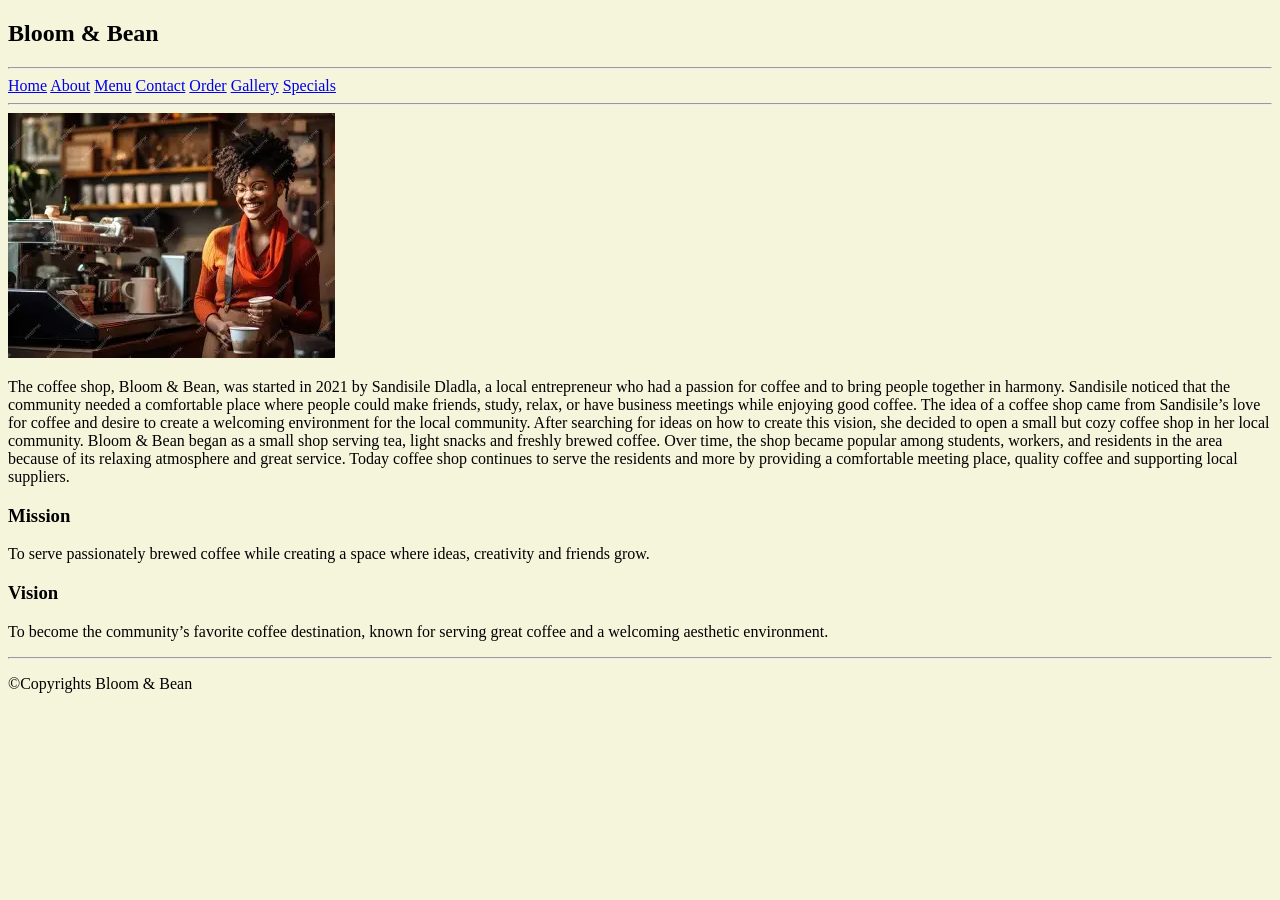
==== about.html @ e65af962 "I added 3 additional images" ====
<!DOCTYPE html>
<html lang="en">
<head>
    <meta charset="UTF-8">
    <meta name="viewport" content="width=device-width, initial-scale=1.0">
    <title>About</title>
</head>
<body style="background-color: beige;">
     <!--This is my header it should be the same on all pages-->
    <header>
        <nav>
            <h1>Bloom & Bean</h1>
            <hr>
            <a href="index.html">Home</a>
            <a href="about.html">About</a>
            <a href="menu.html">Menu</a>
            <a href="contact.html">Contact</a>
            <a href="order.html">Order</a>
            <a href="gallery.html">Gallery</a>
            <a href="specials.html">Specials</a>
            <hr>
        </nav>
    </header>

    <main>
        <img src="images/OwnerOfCoffeeShop.webp" alt="Owner of coffee shop">
        
        <p>The coffee shop, Bloom & Bean, was started in 2021 by Sandisile Dladla, a local entrepreneur who had a passion for coffee and to bring people together in harmony. Sandisile noticed that the community needed a comfortable place where people could make friends, study, relax, or have business meetings while enjoying good coffee.   
        The idea of a coffee shop came from Sandisile’s love for coffee and desire to create a welcoming environment for the local community. After searching for ideas on how to create this vision, she decided to open a small but cozy coffee shop in her local community.  
        Bloom & Bean began as a small shop serving tea, light snacks and freshly brewed coffee. Over time, the shop became popular among students, workers, and residents in the area because of its relaxing atmosphere and great service. 
       Today coffee shop continues to serve the residents and more by providing a comfortable meeting place, quality coffee and supporting local suppliers. </p>
    
       <h3>Mission</h3>
       <p>To serve passionately brewed coffee while creating a space where ideas, creativity and friends grow.</p>

       <h3>Vision</h3>
       <p>To become the community’s favorite coffee destination, known for serving great coffee and a welcoming aesthetic environment.</p>
    </main>

    <!--This is my footer it should be the same on all pages-->
    <footer>
        <hr>
        <p>&copy;Copyrights Bloom & Bean</p>
    </footer>

    
</body>
</html>
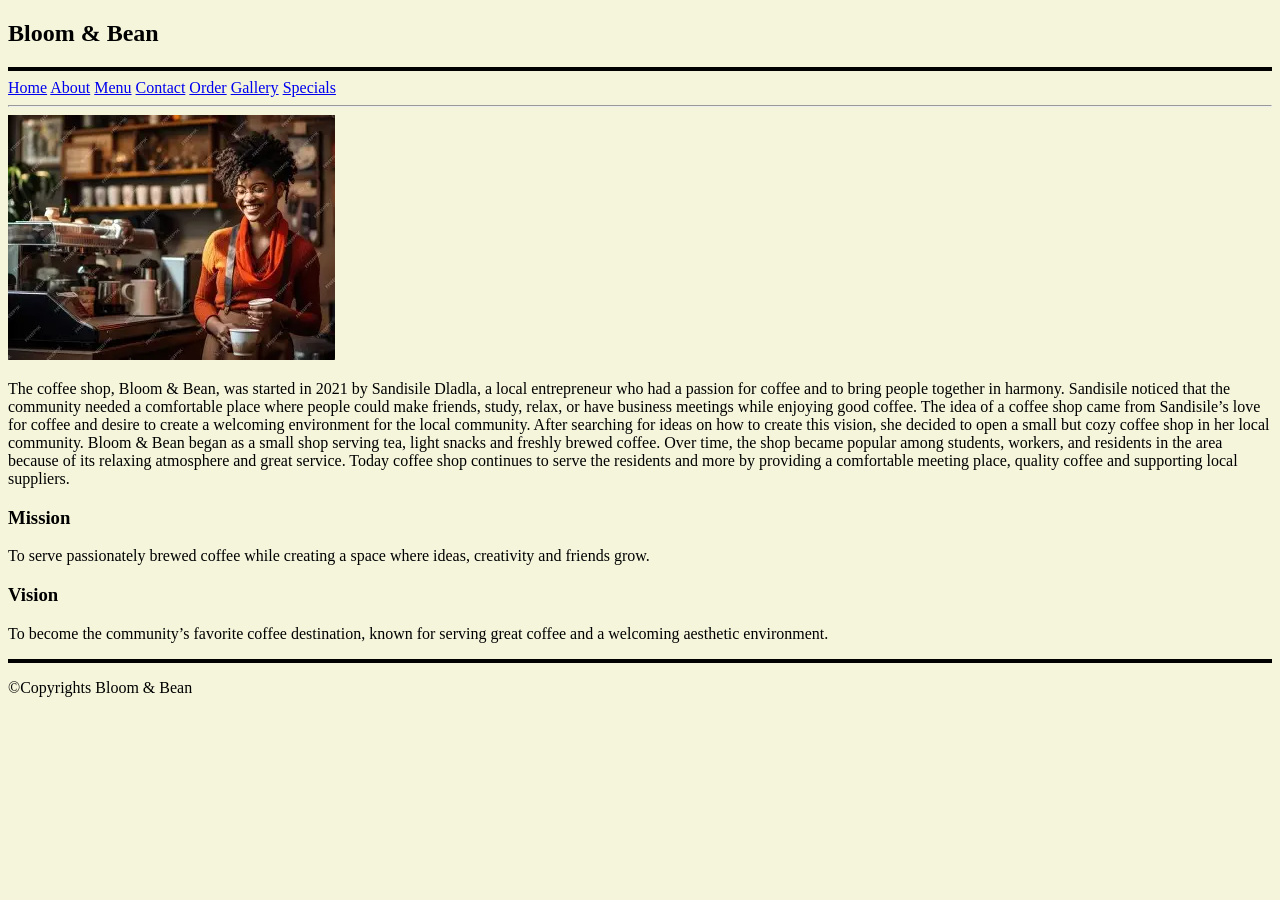
==== commit 5822ed2d: "Changed <hr> to solid black  on all pages" ====
--- a/about.html
+++ b/about.html
@@ -10,7 +10,7 @@
     <header>
         <nav>
             <h1>Bloom & Bean</h1>
-            <hr>
+            <hr style="border: 2px solid black;">
             <a href="index.html">Home</a>
             <a href="about.html">About</a>
             <a href="menu.html">Menu</a>
@@ -39,7 +39,7 @@
 
     <!--This is my footer it should be the same on all pages-->
     <footer>
-        <hr>
+        <hr style="border: 2px solid black;">
         <p>&copy;Copyrights Bloom & Bean</p>
     </footer>
 
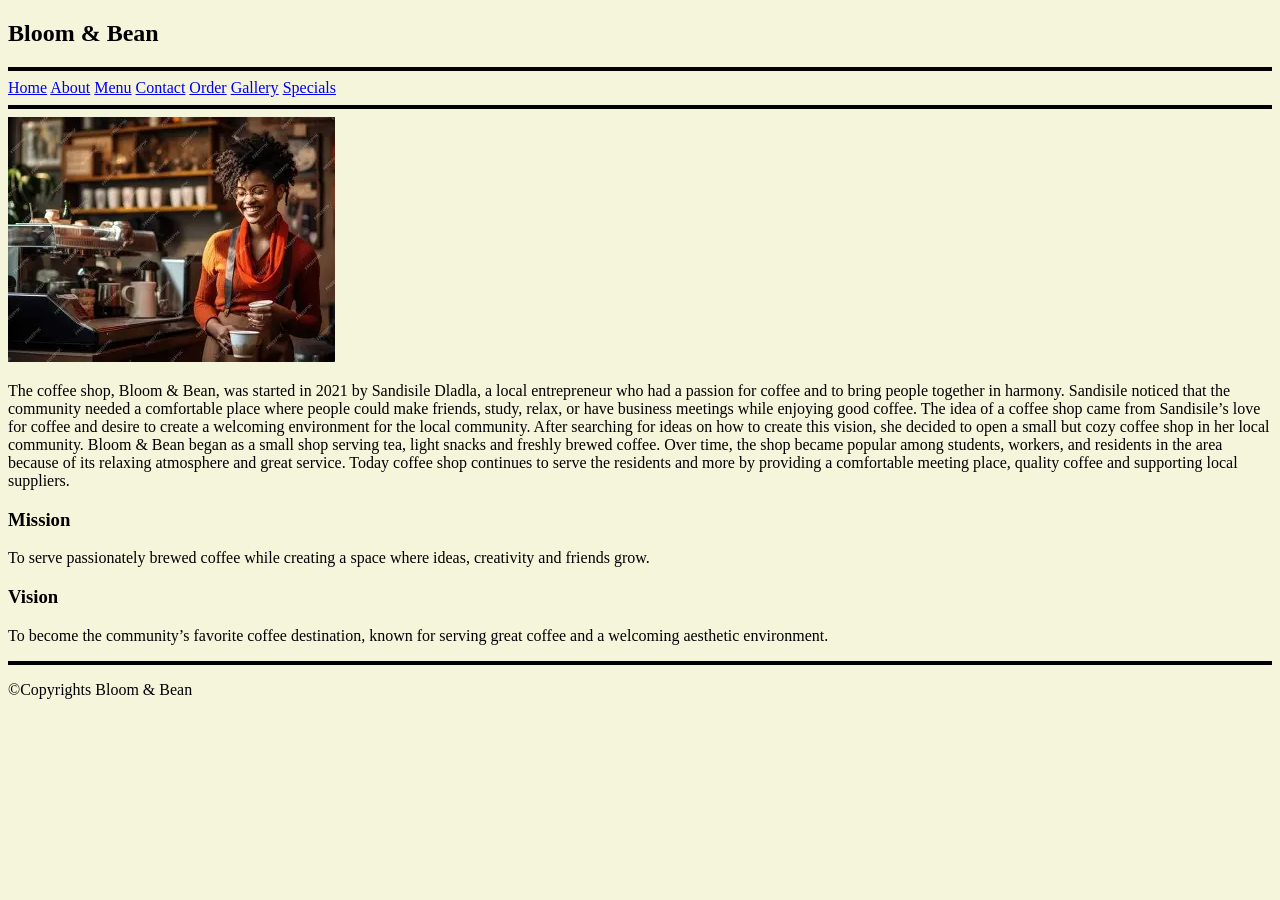
==== commit e08ef221: "I removed <hr> in between sections" ====
--- a/about.html
+++ b/about.html
@@ -18,7 +18,7 @@
             <a href="order.html">Order</a>
             <a href="gallery.html">Gallery</a>
             <a href="specials.html">Specials</a>
-            <hr>
+            <hr style="border: 2px solid black;">
         </nav>
     </header>
 
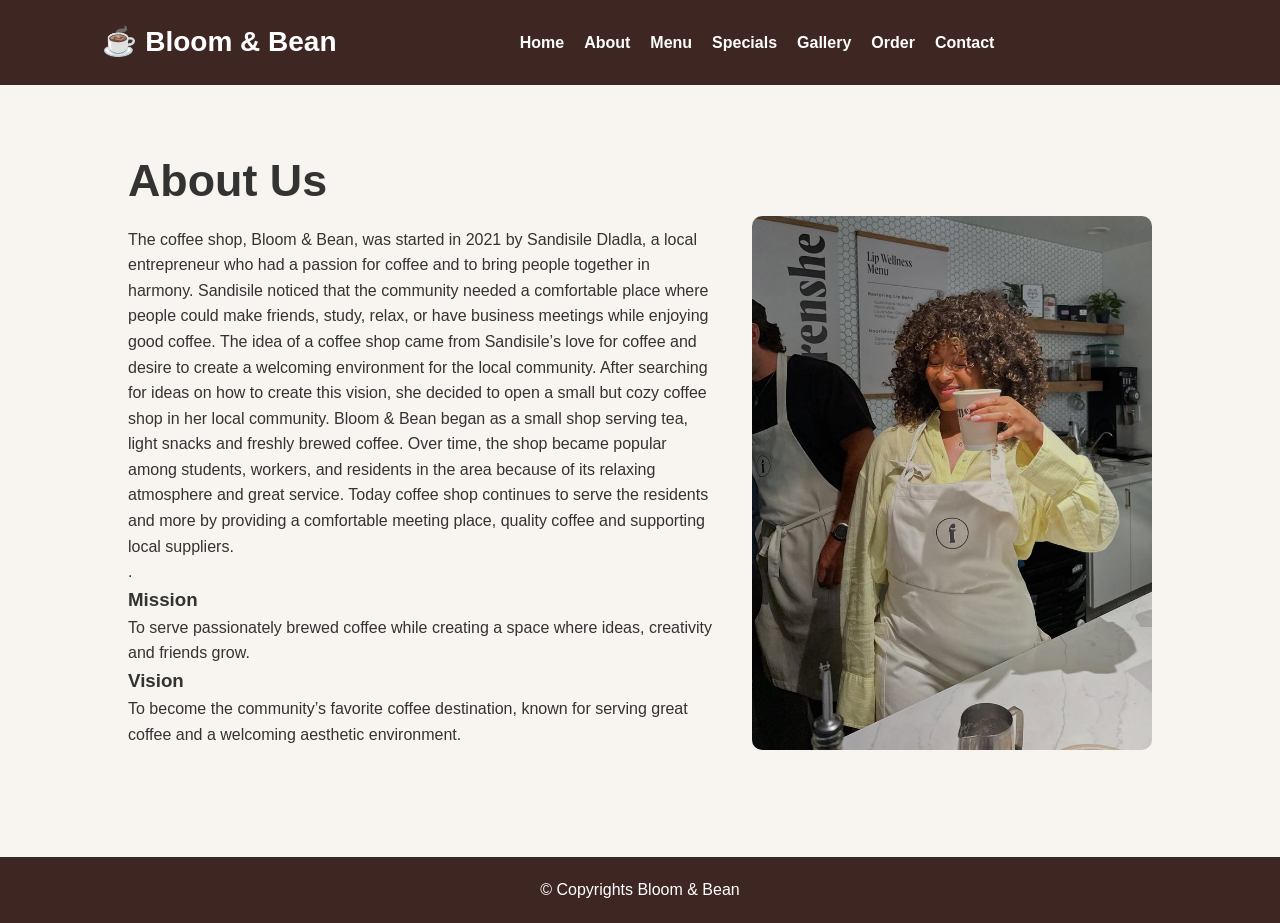
==== commit a365cd4f: "restored readme file" ====
--- a/about.html
+++ b/about.html
@@ -3,46 +3,56 @@
 <head>
     <meta charset="UTF-8">
     <meta name="viewport" content="width=device-width, initial-scale=1.0">
-    <title>About</title>
+    <title>About Us - Coffee Haven</title>
+    <link rel="stylesheet" href="css/style.css">
+    
+  
 </head>
-<body style="background-color: beige;">
-     <!--This is my header it should be the same on all pages-->
+<body>
+
     <header>
-        <nav>
-            <h1>Bloom & Bean</h1>
-            <hr style="border: 2px solid black;">
-            <a href="index.html">Home</a>
-            <a href="about.html">About</a>
-            <a href="menu.html">Menu</a>
-            <a href="contact.html">Contact</a>
-            <a href="order.html">Order</a>
-            <a href="gallery.html">Gallery</a>
-            <a href="specials.html">Specials</a>
-            <hr style="border: 2px solid black;">
-        </nav>
+    <nav class="navbar"> <!-- same navbar as index.html --> 
+        <div class="logo">☕ Bloom & Bean</div>
+        <ul class="nav-links">
+            <li><a href="index.html">Home</a></li>
+            <li><a href="about.html">About</a></li>
+            <li><a href="menu.html">Menu</a></li>
+            <li><a href="specials.html">Specials</a></li>
+            <li><a href="gallery.html">Gallery</a></li>
+            <li><a href="order.html">Order</a></li>
+            <li><a href="contact.html">Contact</a></li>
+        </ul>
+        <div class="menu-btn"><i class="fas fa-bars"></i></div>
+    </nav>
     </header>
 
-    <main>
-        <img src="images/OwnerOfCoffeeShop.webp" alt="Owner of coffee shop">
-        
-        <p>The coffee shop, Bloom & Bean, was started in 2021 by Sandisile Dladla, a local entrepreneur who had a passion for coffee and to bring people together in harmony. Sandisile noticed that the community needed a comfortable place where people could make friends, study, relax, or have business meetings while enjoying good coffee.   
+
+<main>
+    <section class="about section-padding">
+        <h2>About Us</h2>
+        <div class="about-container">
+            <div class="about-text">
+                <p>The coffee shop, Bloom & Bean, was started in 2021 by Sandisile Dladla, a local entrepreneur who had a passion for coffee and to bring people together in harmony. Sandisile noticed that the community needed a comfortable place where people could make friends, study, relax, or have business meetings while enjoying good coffee.   
         The idea of a coffee shop came from Sandisile’s love for coffee and desire to create a welcoming environment for the local community. After searching for ideas on how to create this vision, she decided to open a small but cozy coffee shop in her local community.  
         Bloom & Bean began as a small shop serving tea, light snacks and freshly brewed coffee. Over time, the shop became popular among students, workers, and residents in the area because of its relaxing atmosphere and great service. 
        Today coffee shop continues to serve the residents and more by providing a comfortable meeting place, quality coffee and supporting local suppliers. </p>
-    
-       <h3>Mission</h3>
-       <p>To serve passionately brewed coffee while creating a space where ideas, creativity and friends grow.</p>
+              .</p>
+              <h3>Mission</h3>
+                <p>To serve passionately brewed coffee while creating a space where ideas, creativity and friends grow.</p>
 
-       <h3>Vision</h3>
-       <p>To become the community’s favorite coffee destination, known for serving great coffee and a welcoming aesthetic environment.</p>
+                <h3>Vision</h3>
+                <p>To become the community’s favorite coffee destination, known for serving great coffee and a welcoming aesthetic environment.</p>
+            </div>
+            <div class="about-image">
+                <img src="images/coffeeshopownerholdingcoffee.jpg" alt="Our Cafe Owner" width="400px">
+            </div>
+        </div>
+    </section>
     </main>
 
-    <!--This is my footer it should be the same on all pages-->
     <footer>
-        <hr style="border: 2px solid black;">
-        <p>&copy;Copyrights Bloom & Bean</p>
+        <p>&copy; Copyrights Bloom & Bean</p>
     </footer>
 
-    
 </body>
 </html>
--- a/css/style.css
+++ b/css/style.css
@@ -0,0 +1,428 @@
+/* RESET */
+
+*{
+    margin:0;
+    padding:0;
+    box-sizing:border-box;
+    font-family: Arial, Helvetica, sans-serif;
+}
+
+/* DEFAULT STYLES */
+:root {
+    --primary: #3e2723;
+    --accent: #8b5e3c;
+    --light: #f8f4ef;
+}
+
+
+/* BODY */
+
+body{
+    font-family: 'Poppins', Arial, sans-serif;
+    background-color:#f8f4ef;
+    color:#333;
+    line-height:1.6;
+}
+
+/* NAVBAR */
+
+.navbar{
+    display:flex;
+    justify-content:space-between;
+    align-items:center;
+    padding:20px 8%;
+    background-color:#3e2723;
+    position:sticky;
+    top:0;
+    z-index:1000;
+}
+
+.logo{
+    color:white;
+    font-size:28px;
+    font-weight:bold;
+}
+
+.nav-links{
+    display:flex;
+    list-style:none;
+    gap:20px;
+}
+
+.nav-links a{
+    text-decoration:none;
+    color:white;
+    font-weight:bold;
+    transition:0.3s;
+}
+
+.nav-links a:hover{
+    color:#d7b899;
+}
+
+/* HERO SECTION */
+
+.hero{
+    display:flex;
+    justify-content:center;
+    align-items:center;
+    padding:80px 20px;
+    background:#f8f4ef;
+}
+
+.hero-content{
+    background:#4b3b36;
+    color:white;
+    text-align:center;
+    padding:40px;
+    border-radius:15px;
+    max-width:800px;
+    width:100%;
+}
+
+.hero-image{
+    width:300px;
+    border-radius:12px;
+    margin-bottom:20px;
+}
+
+.hero h1{
+    font-size:45px;
+    margin-bottom:20px;
+}
+
+.hero p{
+    font-size:18px;
+    margin-bottom:25px;
+}
+
+.btn{
+    display:inline-block;
+    padding:12px 25px;
+    background:#8b5e3c;
+    color:white;
+    text-decoration:none;
+    border-radius:6px;
+    transition:0.3s;
+}
+
+.btn:hover{
+    background:#6f4e37;
+}
+
+/* BUTTON */
+
+.btn{
+    display:inline-block;
+    background:#6f4e37;
+    color:white;
+    padding:12px 25px;
+    text-decoration:none;
+    border-radius:5px;
+    transition:0.3s;
+    border:none;
+    cursor:pointer;
+}
+
+.btn:hover{
+    background:#3e2723;
+    transform:translateY(-3px);
+}
+
+/* INTRO */
+
+.intro{
+    text-align:center;
+    padding:60px 10%;
+}
+
+.intro h2{
+    margin-bottom:20px;
+    color:#6f4e37;
+}
+
+.intro img{
+    width:300px;
+    margin-top:20px;
+    border-radius:10px;
+}
+
+/* SECTION PADDING */
+
+.section-padding{
+    padding:60px 10%;
+}
+
+/* ABOUT */
+
+.about-container{
+    display:flex;
+    gap:40px;
+    align-items:center;
+    flex-wrap:wrap;
+}
+
+.about-text{
+    flex:1;
+}
+
+.about-image img{
+    border-radius:10px;
+    width:100%;
+    max-width:400px;
+}
+
+/* MENU */
+
+.menu h2{
+    text-align:center;
+    margin-bottom:30px;
+    color:#6f4e37;
+}
+
+.menu-grid{
+    display:grid;
+    grid-template-columns:repeat(auto-fit,minmax(220px,1fr));
+    gap:25px;
+}
+
+.menu-card{
+    background:white;
+    padding:20px;
+    border-radius:10px;
+    text-align:center;
+    box-shadow:0 4px 10px rgba(0,0,0,0.1);
+    transition:0.3s;
+}
+
+.menu-card:hover{
+    transform:translateY(-8px);
+}
+
+.menu-card img{
+    width:100%;
+    height:180px;
+    object-fit:cover;
+    border-radius:10px;
+}
+
+.price{
+    display:block;
+    margin-top:10px;
+    color:#6f4e37;
+    font-weight:bold;
+    font-size:18px;
+}
+
+/* SPECIALS */
+
+.specials h2,
+
+.category-title{
+    text-align:center;
+    margin-bottom:20px;
+    color:#6f4e37;
+}
+
+.subtitle{
+    text-align:center;
+    margin-bottom:30px;
+}
+
+.specials-grid{
+    display:grid;
+    grid-template-columns:repeat(auto-fit,minmax(250px,1fr));
+    gap:20px;
+    margin-bottom:40px;
+}
+
+.special-card{
+    background:white;
+    padding:25px;
+    border-radius:10px;
+    text-align:center;
+    box-shadow:0 4px 10px rgba(0,0,0,0.1);
+    transition:0.3s;
+}
+
+.special-card:hover{
+    transform:translateY(-5px);
+}
+
+.featured-special{
+    background:#6f4e37;
+    color:white;
+    text-align:center;
+    padding:40px;
+    border-radius:10px;
+    margin-top:40px;
+}
+
+.note{
+    margin-top:30px;
+    text-align:center;
+}
+
+/* GALLERY */
+
+.gallery{
+    text-align:center;
+}
+
+.gallery-grid{
+    display:grid;
+    grid-template-columns:repeat(auto-fit,minmax(250px,1fr));
+    gap:20px;
+    margin-top:30px;
+}
+
+.gallery-item img{
+    width:100%;
+    height:250px;
+    object-fit:cover;
+    border-radius:10px;
+    transition:0.3s;
+}
+
+.gallery-item img:hover{
+    transform:scale(1.05);
+}
+
+/* CONTACT */
+
+.contact-container{
+    display:flex;
+    gap:40px;
+    margin-top:30px;
+    flex-wrap:wrap;
+}
+
+.contact-info,
+
+.contact-form-container{
+    flex:1;
+    background:white;
+    padding:25px;
+    border-radius:10px;
+    box-shadow:0 4px 10px rgba(0,0,0,0.1);
+}
+
+/* FORMS */
+
+form input,
+
+form textarea,
+
+form select{
+    width:100%;
+    padding:12px;
+    margin:10px 0 20px;
+    border:1px solid #ccc;
+    border-radius:5px;
+}
+
+.order-form{
+    background:white;
+    padding:30px;
+    border-radius:10px;
+    box-shadow:0 4px 10px rgba(0,0,0,0.1);
+}
+
+/* PSEUDO-CLASSES */
+.nav-links a:hover,
+.nav-links a:focus {
+    color: #d7b899;
+    text-decoration: underline;
+}
+
+.btn:hover {
+    background: #3e2723;
+    transform: translateY(-5px);
+    box-shadow: 0 10px 20px rgba(0,0,0,0.2);
+}
+
+.menu-card:hover,
+.special-card:hover,
+.gallery-item img:hover {
+    transform: scale(1.05);
+    transition: all 0.4s ease;
+}
+
+/* FOOTER */
+
+footer{
+    background:#3e2723;
+    color:white;
+    text-align:center;
+    padding:20px;
+    margin-top:40px;
+}
+
+/* RESPONSIVE */
+
+@media(max-width:768px){
+
+    .navbar{
+        flex-direction:column;
+        gap:15px;
+    }
+
+    .nav-links{
+        flex-wrap:wrap;
+        justify-content:center;
+    }
+
+    .hero h1{
+        font-size:35px;
+    }
+
+    .about-container,
+
+    .contact-container{
+        flex-direction:column;
+    }
+
+}
+
+/* Mobile Navigation */
+@media (max-width: 768px) {
+    .nav-links {
+        display: none;
+        flex-direction: column;
+        width: 100%;
+        text-align: center;
+    }
+
+    .nav-links.active {
+        display: flex;
+    }
+
+    .navbar {
+        flex-direction: column;
+    }
+
+    .hero h1 {
+        font-size: 2.8rem;
+    }
+
+    .about-container,
+    .contact-container {
+        flex-direction: column;
+    }
+
+    .menu-grid {
+        grid-template-columns: repeat(auto-fit, minmax(180px, 1fr));
+    }
+}
+
+/* Image Responsiveness */
+img {
+    max-width: 100%;
+    height: auto;
+}
+
+/* Typography Scaling */
+h1 { font-size: clamp(2.2rem, 5vw, 4rem); }
+h2 { font-size: clamp(1.8rem, 4vw, 2.8rem); }
+
+
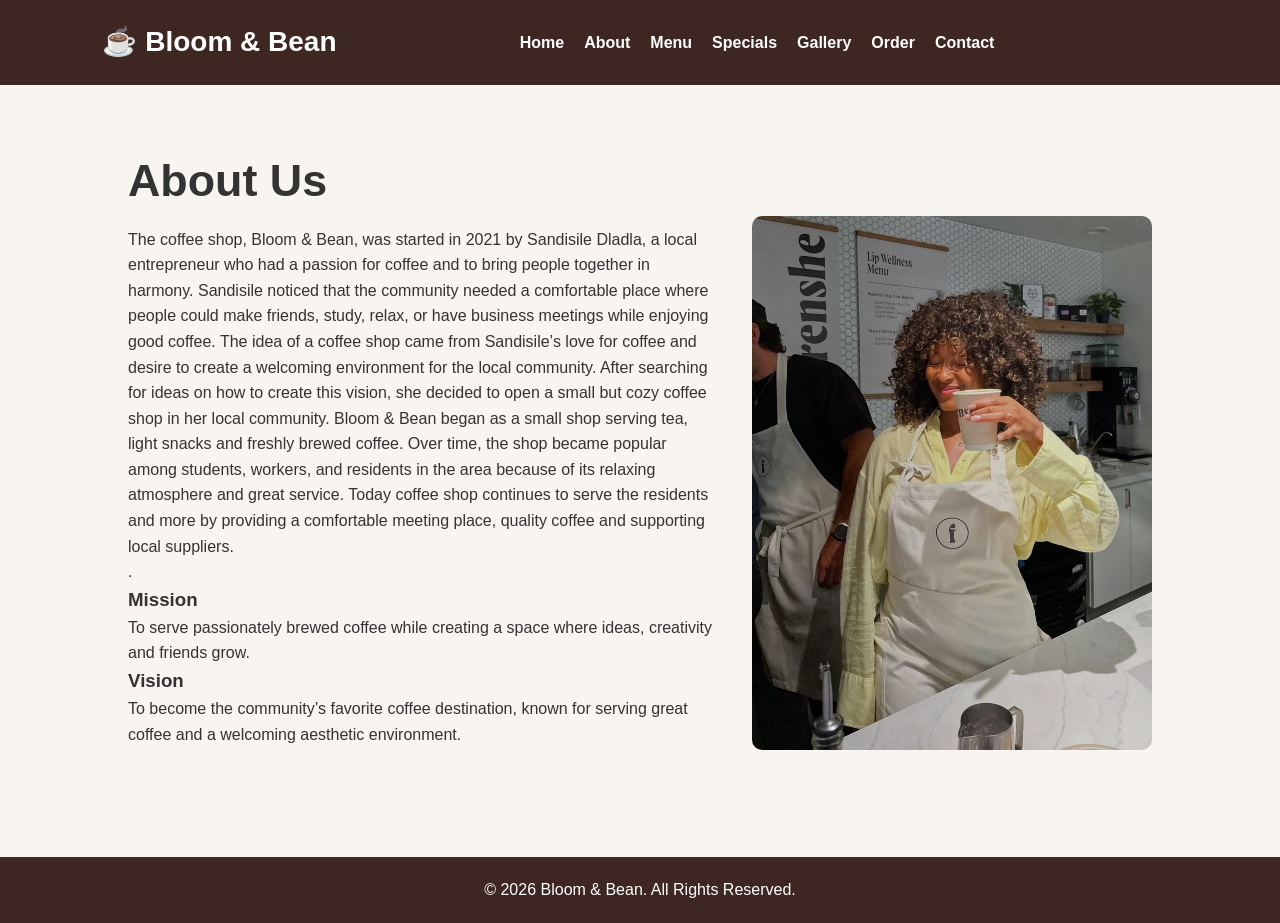
==== commit 03bf969a: "added robots.txt as well as sitemap.xml" ====
--- a/about.html
+++ b/about.html
@@ -54,5 +54,6 @@
         <p>&copy; Copyrights Bloom & Bean</p>
     </footer>
 
+    <script src="js/script.js"></script>
 </body>
 </html>
--- a/css/style.css
+++ b/css/style.css
@@ -66,20 +66,93 @@
     display:flex;
     justify-content:center;
     align-items:center;
-    padding:80px 20px;
+    min-height: 85vh;
+    padding: 40px;
     background:#f8f4ef;
 }
 
 .hero-content{
-    background:#4b3b36;
-    color:white;
-    text-align:center;
-    padding:40px;
-    border-radius:15px;
-    max-width:800px;
-    width:100%;
-}
-
+    display: flex;
+    justify-content: space-between;
+    background: linear-gradient(135deg, #883b3b, #662828);
+    padding: 60px;
+    border-radius : 25px;
+    max-width: 1200px;
+    width: 90%;
+    align-items: center;
+}
+
+.text-content {
+    flex: 1;
+    color: white;
+}
+
+.text-content h2 {
+    color: #f8b400;
+    font-size: 2rem;
+    font-family: cursive;
+    margin-bottom: 10px;
+}
+
+.text-content h1 {
+    font-size: 3rem;
+    margin-bottom: 30px;
+    line-height: 1.2;
+}
+
+.text-content p {
+    font-size: 1.1rem ;
+    color: #ddd;
+    margin-bottom: 30px;
+}
+
+.buttons {
+    display: flex;
+    gap: 15px;
+}
+
+.btn-primary {
+    background-color: #f8b400;
+    color: black;
+    padding: 12px 30px;
+    border-radius: 30px;
+    text-decoration: none;
+    font-weight: bold;
+    transition: 0.3s;
+
+}
+
+.btn-primary :hover {
+    background: #ffcc33;
+    transform: translateY(-3px);
+}
+
+.btn-secondary {
+    border: 2px white;
+    color: white;
+    padding: 12px 30px;
+    border-radius: 30px;
+    text-decoration: none;
+    transition: 0.3s;
+
+}
+.btn-secondary:hover {
+    background: white;
+    color: #2b0f0f;
+
+}
+
+.image-content {
+    flex: 1;
+    text-align: center;
+
+}
+
+.image-content img {
+    max-width:450px ;
+    width: 100%;
+
+}
 .hero-image{
     width:300px;
     border-radius:12px;
@@ -265,6 +338,31 @@
 
 /* GALLERY */
 
+#lightbox{
+display:none;
+position:fixed;
+top:0;
+left:0;
+width:100%;
+height:100%;
+background:rgba(0,0,0,0.9);
+}
+
+#lightboxImg{
+display:block;
+margin:5% auto;
+max-width:80%;
+}
+
+#close{
+color:white;
+font-size:40px;
+position:absolute;
+top:20px;
+right:40px;
+cursor:pointer;
+}
+
 .gallery{
     text-align:center;
 }
@@ -361,6 +459,28 @@
 /* RESPONSIVE */
 
 @media(max-width:768px){
+
+    .hero-content {
+        flex-direction: column;
+        text-align: center;
+
+    }
+
+    .buttons {
+        justify-content: center;
+
+    }
+
+    .text-content h1 {
+        font-size: 2.2rem;
+
+    }
+
+    .image-content img {
+        margin-top: 30px;
+        max-width: 300px;
+
+    }
 
     .navbar{
         flex-direction:column;
